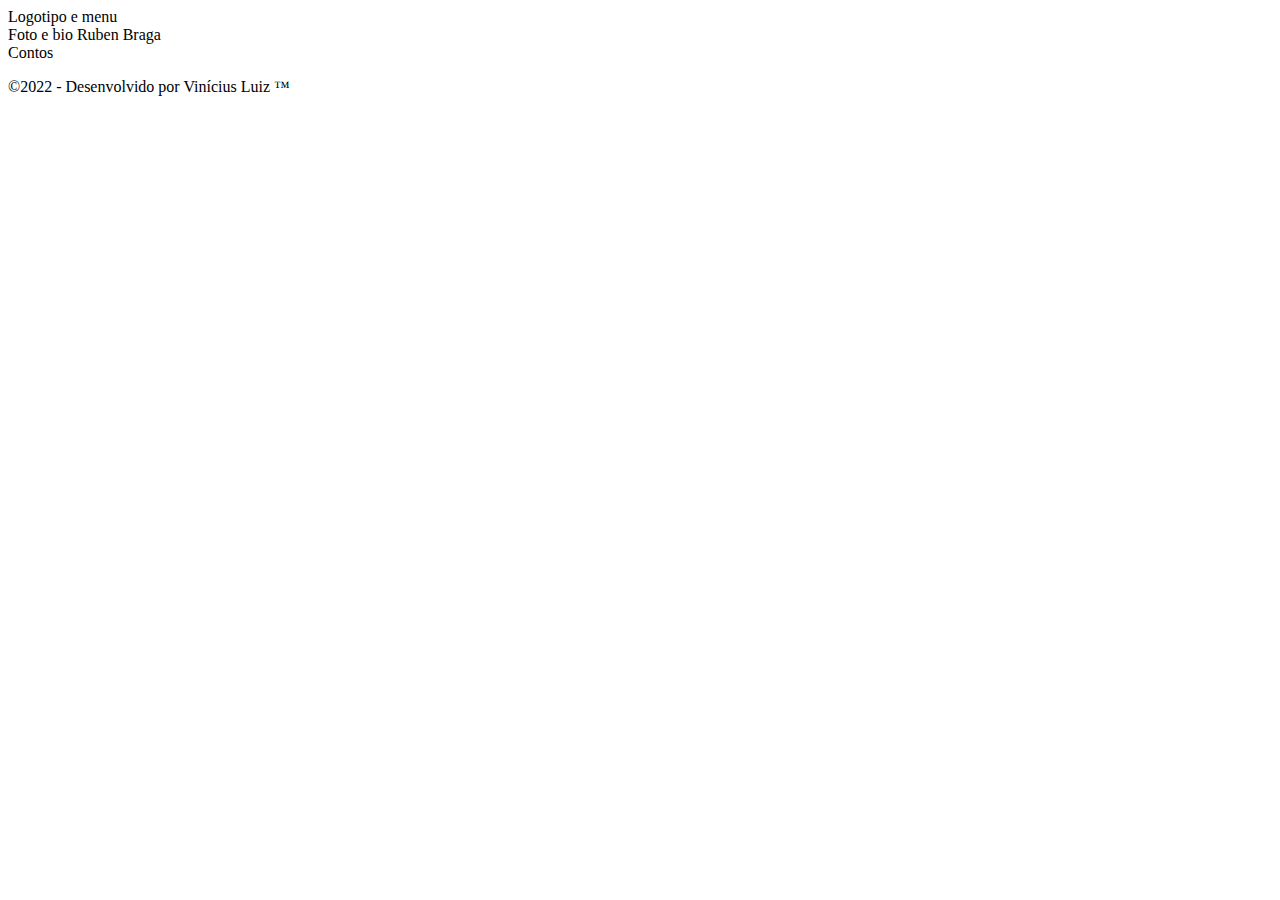
==== index.html @ e681592d "Estrutura básica das páginas" ====
<!DOCTYPE html>
<html lang="pt_BR">
<head>
    <meta charset="UTF-8">
    <meta http-equiv="X-UA-Compatible" content="IE=edge">
    <meta name="viewport" content="width=device-width, initial-scale=1.0">
    <title>Contos Ruben Braga</title>
</head>
<body>

    <header>

        Logotipo e menu

    </header>


        <aside>
            
            Foto e bio Ruben Braga 

        </aside>

            <main>    

                Contos

            </main>

                <footer>

                    <p>&copy;2022 - Desenvolvido por Vinícius Luiz &#8482 </p>

                </footer>

</body>
</html>
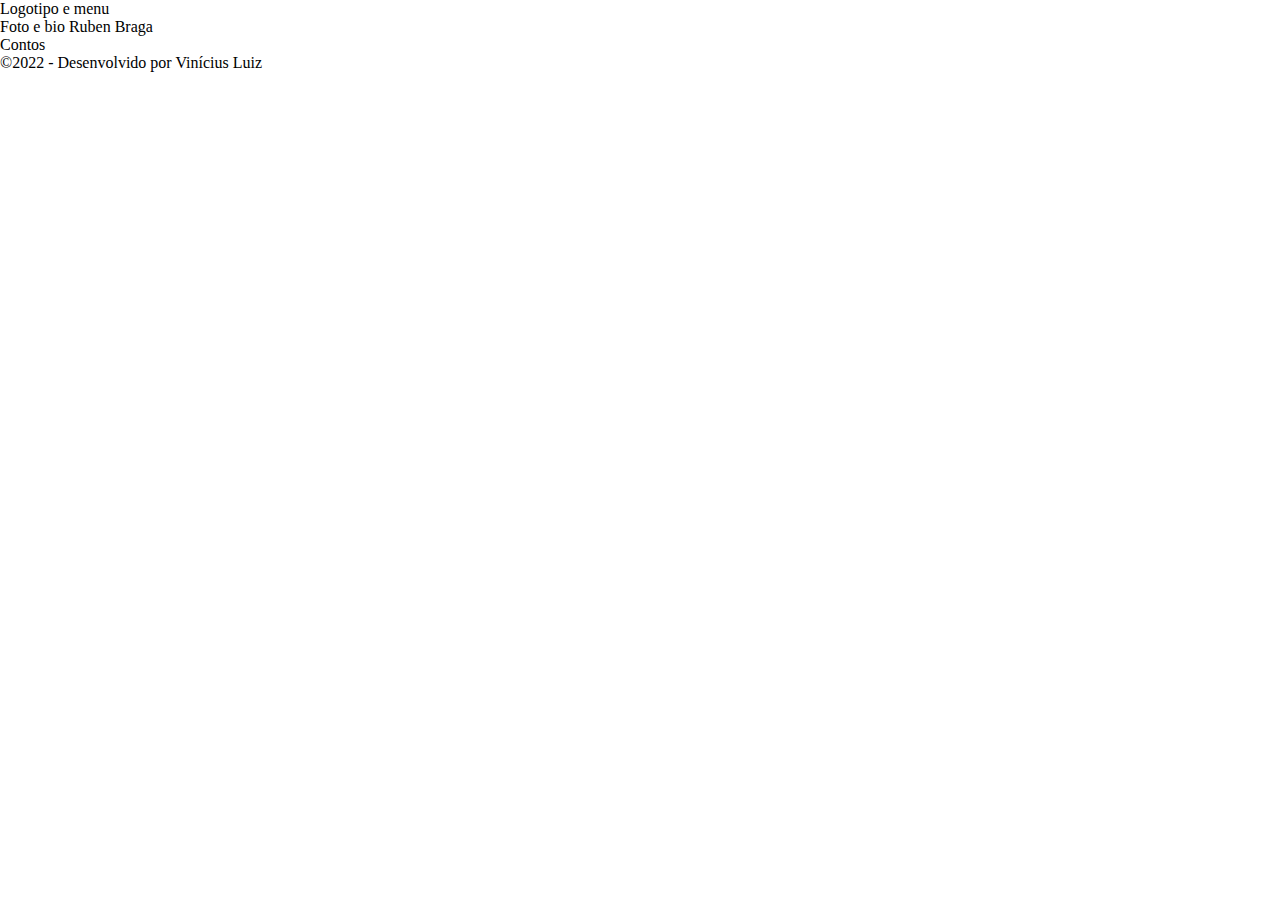
==== commit 280b755b: "reset padroes" ====
--- a/index.html
+++ b/index.html
@@ -4,7 +4,11 @@
     <meta charset="UTF-8">
     <meta http-equiv="X-UA-Compatible" content="IE=edge">
     <meta name="viewport" content="width=device-width, initial-scale=1.0">
-    <title>Contos Ruben Braga</title>
+    <title>Contos Ruben Braga &#8482</title>
+
+    <link rel="stylesheet" href="css/style.css">
+
+
 </head>
 <body>
 
@@ -29,7 +33,7 @@
 
                 <footer>
 
-                    <p>&copy;2022 - Desenvolvido por Vinícius Luiz &#8482 </p>
+                    <p>&copy;2022 - Desenvolvido por Vinícius Luiz </p>
 
                 </footer>
 
--- a/css/style.css
+++ b/css/style.css
@@ -0,0 +1,20 @@
+/* reset padrões */
+html, body, div, span, applet, object, iframe,
+h1, h2, h3, h4, h5, h6, p, blockquote, pre,
+a, abbr, acronym, address, big, cite, code,
+del, dfn, em, img, ins, kbd, q, s, samp,
+small, strike, strong, sub, sup, tt, var,
+b, u, i, center,
+dl, dt, dd, ol, ul, li,
+fieldset, form, label, legend,
+table, caption, tbody, tfoot, thead, tr, th, td,
+article, aside, canvas, details, embed, 
+figure, figcaption, footer, header, hgroup, 
+menu, nav, output, ruby, section, summary,
+time, mark, audio, video {
+	margin: 0;
+	padding: 0;
+	border: 0;
+	font-size: 100%;
+	font: inherit;
+	vertical-align: baseline;}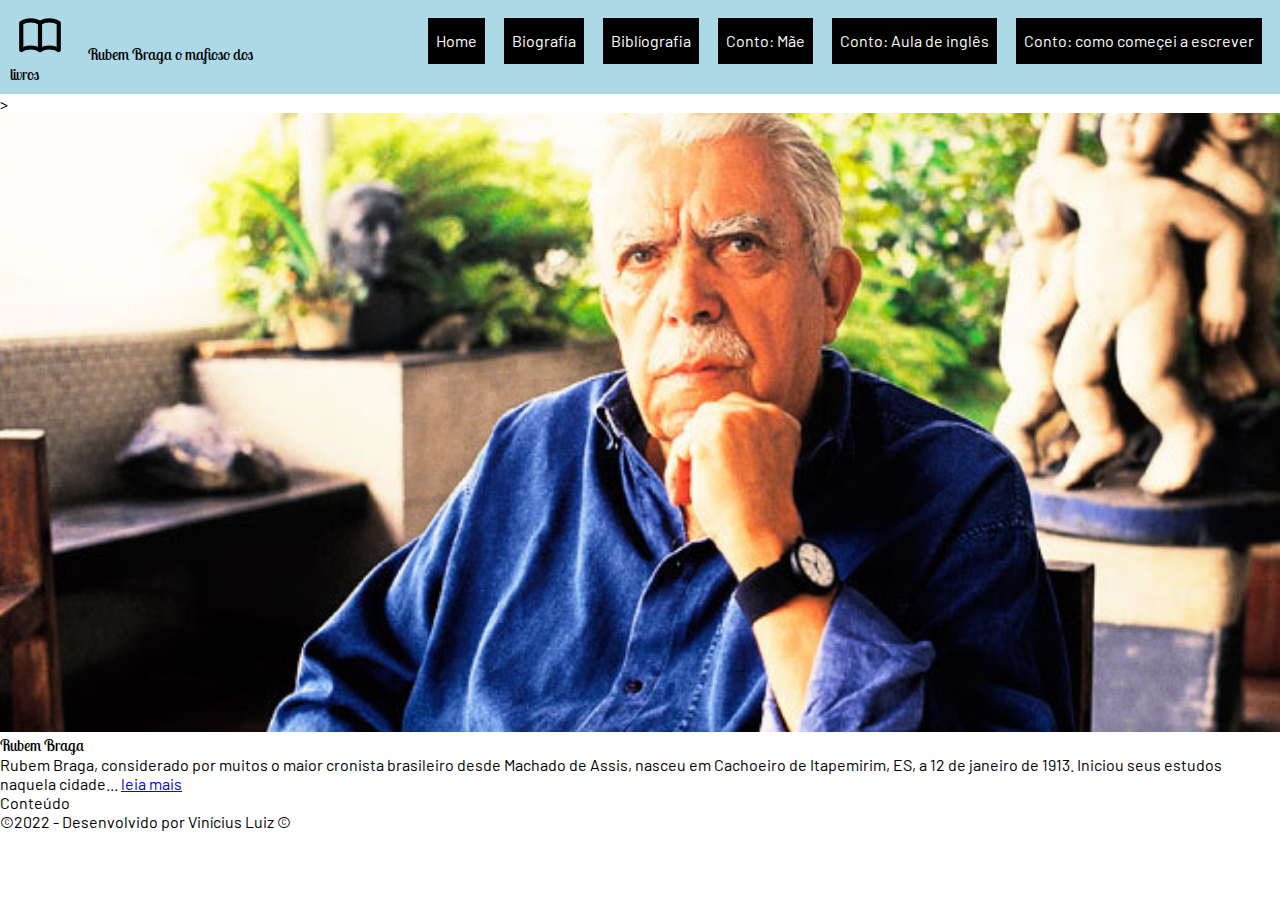
==== commit 3011aaa6: "11:49" ====
--- a/index.html
+++ b/index.html
@@ -1,41 +1,68 @@
 <!DOCTYPE html>
 <html lang="pt_BR">
+
 <head>
     <meta charset="UTF-8">
     <meta http-equiv="X-UA-Compatible" content="IE=edge">
     <meta name="viewport" content="width=device-width, initial-scale=1.0">
-    <title>Contos Ruben Braga &#8482</title>
-
+    <title>Contos Rubem Braga &#8482 </title>
     <link rel="stylesheet" href="css/style.css">
-
+    <link rel="preconnect" href="https://fonts.googleapis.com">
+    <link rel="preconnect" href="https://fonts.gstatic.com" crossorigin>
+    <link href="https://fonts.googleapis.com/css2?family=Barlow:wght@300&family=Lobster+Two:wght@700&display=swap" rel="stylesheet">
 
 </head>
+
 <body>
 
     <header>
+        <!-- CSS -->
+        <h1>
+            <svg xmlns="http://www.w3.org/2000/svg" class="ico-logo" fill="none" viewBox="0 0 24 24" stroke="currentColor" stroke-width="2">
+                <path stroke-linecap="round" stroke-linejoin="round"
+                    d="M12 6.253v13m0-13C10.832 5.477 9.246 5 7.5 5S4.168 5.477 3 6.253v13C4.168 18.477 5.754 18 7.5 18s3.332.477 4.5 1.253m0-13C13.168 5.477 14.754 5 16.5 5c1.747 0 3.332.477 4.5 1.253v13C19.832 18.477 18.247 18 16.5 18c-1.746 0-3.332.477-4.5 1.253" />
+            </svg> Rubem Braga o mafioso dos livros
+        </h1>
+        <nav>
+            <ul>
+                <li><a href="index.html">Home</a></li>
+                <li><a href="biografia.html">Biografia</a></li>
+                <li><a href="bibliografia.html">Biblíografia</a></li>
+                <li><a href="conto-mae.html">Conto: Mãe</a></li>
+                <li><a href="conto-aula-de-ingles.html">Conto: Aula de inglês</a></li>
+                <li><a href="conto-como-comecei-a-escrever.html">Conto: como começei a escrever</a></li>
 
-        Logotipo e menu
+            </ul>
+        </nav>
+
+
+
+
 
     </header>
 
-
+    <main>>
         <aside>
-            
-            Foto e bio Ruben Braga 
+            <figure><img src="imagens/rubem-braga.jpeg" alt="Foto de Rubem Braga"></figure>
+            <h2>Rubem Braga</h2>
+            <p>Rubem Braga, considerado por muitos o maior cronista brasileiro desde Machado de Assis, nasceu em Cachoeiro de Itapemirim, ES, a 12 de janeiro de 1913. Iniciou seus estudos naquela cidade... <a href="biografia.html">leia mais</a>
+            </p>
 
         </aside>
 
-            <main>    
 
-                Contos
 
-            </main>
+        <section class="conteudo">
 
-                <footer>
+            Conteúdo
 
-                    <p>&copy;2022 - Desenvolvido por Vinícius Luiz </p>
+            <section>
+    </main <footer>
 
-                </footer>
+    <p>&copy;2022 - Desenvolvido por Vinícius Luiz &copy </p>
+
+    </footer>
 
 </body>
+
 </html>--- a/css/style.css
+++ b/css/style.css
@@ -1,20 +1,157 @@
 /* reset padrões */
-html, body, div, span, applet, object, iframe,
-h1, h2, h3, h4, h5, h6, p, blockquote, pre,
-a, abbr, acronym, address, big, cite, code,
-del, dfn, em, img, ins, kbd, q, s, samp,
-small, strike, strong, sub, sup, tt, var,
-b, u, i, center,
-dl, dt, dd, ol, ul, li,
-fieldset, form, label, legend,
-table, caption, tbody, tfoot, thead, tr, th, td,
-article, aside, canvas, details, embed, 
-figure, figcaption, footer, header, hgroup, 
-menu, nav, output, ruby, section, summary,
-time, mark, audio, video {
-	margin: 0;
-	padding: 0;
-	border: 0;
-	font-size: 100%;
-	font: inherit;
-	vertical-align: baseline;}+
+html,
+body,
+div,
+span,
+applet,
+object,
+iframe,
+h1,
+h2,
+h3,
+h4,
+h5,
+h6,
+p,
+blockquote,
+pre,
+a,
+abbr,
+acronym,
+address,
+big,
+cite,
+code,
+del,
+dfn,
+em,
+img,
+ins,
+kbd,
+q,
+s,
+samp,
+small,
+strike,
+strong,
+sub,
+sup,
+tt,
+var,
+b,
+u,
+i,
+center,
+dl,
+dt,
+dd,
+ol,
+ul,
+li,
+fieldset,
+form,
+label,
+legend,
+table,
+caption,
+tbody,
+tfoot,
+thead,
+tr,
+th,
+td,
+article,
+aside,
+canvas,
+details,
+embed,
+figure,
+figcaption,
+footer,
+header,
+hgroup,
+menu,
+nav,
+output,
+ruby,
+section,
+summary,
+time,
+mark,
+audio,
+video {
+    margin: 0;
+    padding: 0;
+    border: 0;
+    font-size: 100%;
+    font: inherit;
+    vertical-align: baseline;
+}
+
+
+/* Ordem tags */
+
+body {
+    font-family: 'Barlow', sans-serif;
+}
+
+h1,
+h2,
+h3,
+h4,
+h5,
+h6 {
+    font-family: 'Lobster Two', cursive;
+}
+
+img {
+    width: 100%;
+}
+
+header {
+    display: flex;
+    background-color: lightblue;
+    padding: 10px;
+}
+
+header h1 {
+    width: 20%;
+}
+
+header nav {
+    width: 80%;
+}
+
+nav ul {
+    padding: 0;
+    list-style-type: none;
+    text-align: right;
+}
+
+nav ul li,
+nav ul li a {
+    display: inline-block;
+    width: fit-content;
+    height: 30px;
+    margin-bottom: 4px;
+    padding: 8px;
+}
+
+nav ul li a {
+    text-decoration: none;
+    background-color: #000;
+    color: #fff;
+    /* text-indent: 40px; */
+    line-height: 30px;
+}
+
+nav ul li a:hover {
+    background-color: rgb(255, 255, 255);
+    color: rgb(0, 0, 0);
+}
+
+.ico-logo {
+    width: 50px;
+    margin: 0 20px 0 5px;
+}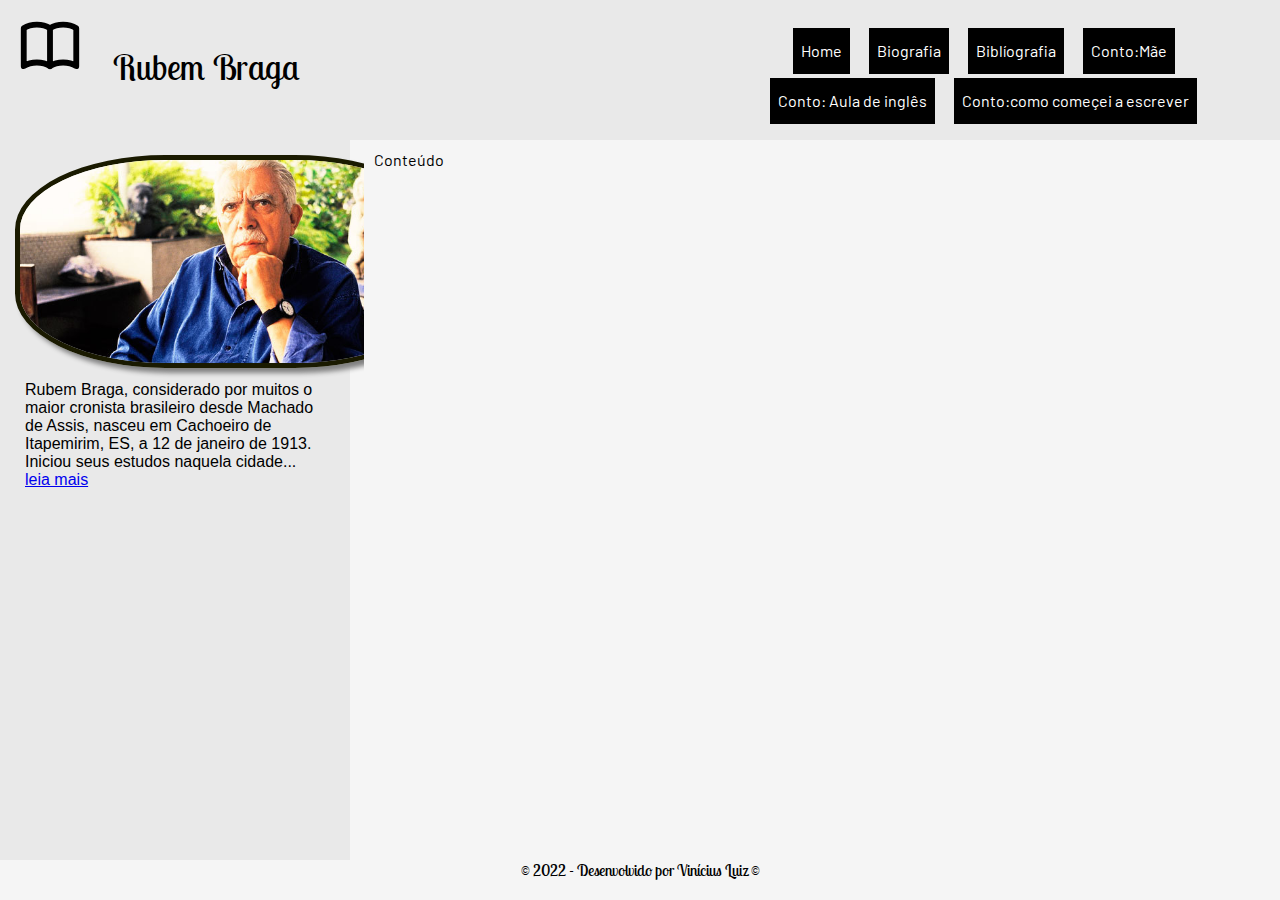
==== commit 8efd3044: "release-1.2" ====
--- a/index.html
+++ b/index.html
@@ -9,7 +9,11 @@
     <link rel="stylesheet" href="css/style.css">
     <link rel="preconnect" href="https://fonts.googleapis.com">
     <link rel="preconnect" href="https://fonts.gstatic.com" crossorigin>
-    <link href="https://fonts.googleapis.com/css2?family=Barlow:wght@300&family=Lobster+Two:wght@700&display=swap" rel="stylesheet">
+    <link href="https://fonts.googleapis.com/css2?family=Barlow:wght@300&family=Lobster+Two:wght@700&display=swap"
+        rel="stylesheet">
+        <link rel="preconnect" href="https://fonts.googleapis.com">
+        <link rel="preconnect" href="https://fonts.gstatic.com" crossorigin>
+        <link href="https://fonts.googleapis.com/css2?family=Vollkorn&display=swap" rel="stylesheet">    
 
 </head>
 
@@ -18,19 +22,20 @@
     <header>
         <!-- CSS -->
         <h1>
-            <svg xmlns="http://www.w3.org/2000/svg" class="ico-logo" fill="none" viewBox="0 0 24 24" stroke="currentColor" stroke-width="2">
+            <svg xmlns="http://www.w3.org/2000/svg" class="ico-logo" fill="none" viewBox="0 0 24 24"
+                stroke="currentColor" stroke-width="2">
                 <path stroke-linecap="round" stroke-linejoin="round"
                     d="M12 6.253v13m0-13C10.832 5.477 9.246 5 7.5 5S4.168 5.477 3 6.253v13C4.168 18.477 5.754 18 7.5 18s3.332.477 4.5 1.253m0-13C13.168 5.477 14.754 5 16.5 5c1.747 0 3.332.477 4.5 1.253v13C19.832 18.477 18.247 18 16.5 18c-1.746 0-3.332.477-4.5 1.253" />
-            </svg> Rubem Braga o mafioso dos livros
+            </svg> Rubem Braga 
         </h1>
         <nav>
             <ul>
                 <li><a href="index.html">Home</a></li>
                 <li><a href="biografia.html">Biografia</a></li>
                 <li><a href="bibliografia.html">Biblíografia</a></li>
-                <li><a href="conto-mae.html">Conto: Mãe</a></li>
+                <li><a href="conto-mae.html">Conto:Mãe</a></li>
                 <li><a href="conto-aula-de-ingles.html">Conto: Aula de inglês</a></li>
-                <li><a href="conto-como-comecei-a-escrever.html">Conto: como começei a escrever</a></li>
+                <li><a href="conto-como-comecei-a-escrever.html">Conto:como começei a escrever</a></li>
 
             </ul>
         </nav>
@@ -38,14 +43,14 @@
 
 
 
-
     </header>
 
-    <main>>
+    <main>
         <aside>
-            <figure><img src="imagens/rubem-braga.jpeg" alt="Foto de Rubem Braga"></figure>
-            <h2>Rubem Braga</h2>
-            <p>Rubem Braga, considerado por muitos o maior cronista brasileiro desde Machado de Assis, nasceu em Cachoeiro de Itapemirim, ES, a 12 de janeiro de 1913. Iniciou seus estudos naquela cidade... <a href="biografia.html">leia mais</a>
+            <figure><img class="avatar" src="imagens/rubem-braga.jpeg" alt="Foto de Rubem Braga"></figure>
+            <p>Rubem Braga, considerado por muitos o maior cronista brasileiro desde Machado de Assis, nasceu em
+                Cachoeiro de Itapemirim, ES, a 12 de janeiro de 1913. Iniciou seus estudos naquela cidade... <a
+                    href="biografia.html">leia mais</a>
             </p>
 
         </aside>
@@ -58,11 +63,11 @@
 
             <section>
     </main <footer>
-
-    <p>&copy;2022 - Desenvolvido por Vinícius Luiz &copy </p>
-
+    <h2>&copy; 2022 - Desenvolvido por Vinícius Luiz &copy </h2>
     </footer>
 
+
 </body>
+<script src="js/code.js"></script>
 
 </html>--- a/css/style.css
+++ b/css/style.css
@@ -94,6 +94,7 @@
 
 body {
     font-family: 'Barlow', sans-serif;
+    background-color: whitesmoke;
 }
 
 h1,
@@ -109,24 +110,30 @@
     width: 100%;
 }
 
+h2{
+    text-align: center;
+}
+
 header {
     display: flex;
-    background-color: lightblue;
+    background-color: rgb(233, 233, 233);
     padding: 10px;
 }
 
 header h1 {
-    width: 20%;
+    width:60%;
+    font-size: 35px;
 }
 
 header nav {
-    width: 80%;
+    width: 50%;
+
 }
 
 nav ul {
     padding: 0;
     list-style-type: none;
-    text-align: right;
+    text-align: center;
 }
 
 nav ul li,
@@ -150,8 +157,84 @@
     background-color: rgb(255, 255, 255);
     color: rgb(0, 0, 0);
 }
+main{
+    display:flex;
+    /* vh corresponde a % da tela do dispositivo, 90vh = 90% da altura 
+    da tela */
+    min-height: 80vh;
+    justify-content: space-between;
+    width: 100%;
+    margin: 0 auto;
+    margin: top 20px;
+}
+main aside p{
+    font-family: 'Segoe UI', Tahoma, Geneva, Verdana, sans-serif;
+
+}
+main aside h2{
+    font-size: 15px;
+    font-family: 'Segoe UI', Tahoma, Geneva, Verdana, sans-serif;
+} 
+main section p{
+    font-family: 'Vollkorn', serif;
+    font-size: 20px;
+}
+main section ul li{
+    font-family: 'Vollkorn', serif;
+    font-size: 20px;
+}
+main section h2{
+    font-size: 50px;
+}
+main section h3{
+    text-align: left;
+    font-size: 40px;
+}
+main section li{
+    list-style:decimal;
+}
+aside{
+    width: 25%;
+    padding: 15px;
+    background-color: rgb(233, 233, 233);
+    
+}
+
+footer h2{
+    text-align: left;
+    color: rgb(0, 0, 0);
+} 
+p{  
+    margin: 10px;
+}
+ul{
+    margin: 10px;
+}
+
+.conteudo{
+    width:70%;
+    padding: 10px;
+    background-color:whitesmoke ;
+}
 
 .ico-logo {
-    width: 50px;
+    width: 70px;
     margin: 0 20px 0 5px;
+}
+
+.content-container {
+    background-color: whitesmoke;
+    width: 70%;
+    margin-top: 700px;
+    margin-left: 15%;
+    padding: 20px;
+    border: 10px;
+}
+
+.avatar {
+    width: 420px;
+    border: rgb(26, 26, 0) 5px solid;
+    border-radius: 35%;
+    box-shadow: gray 5px 5px 5px;
+
 }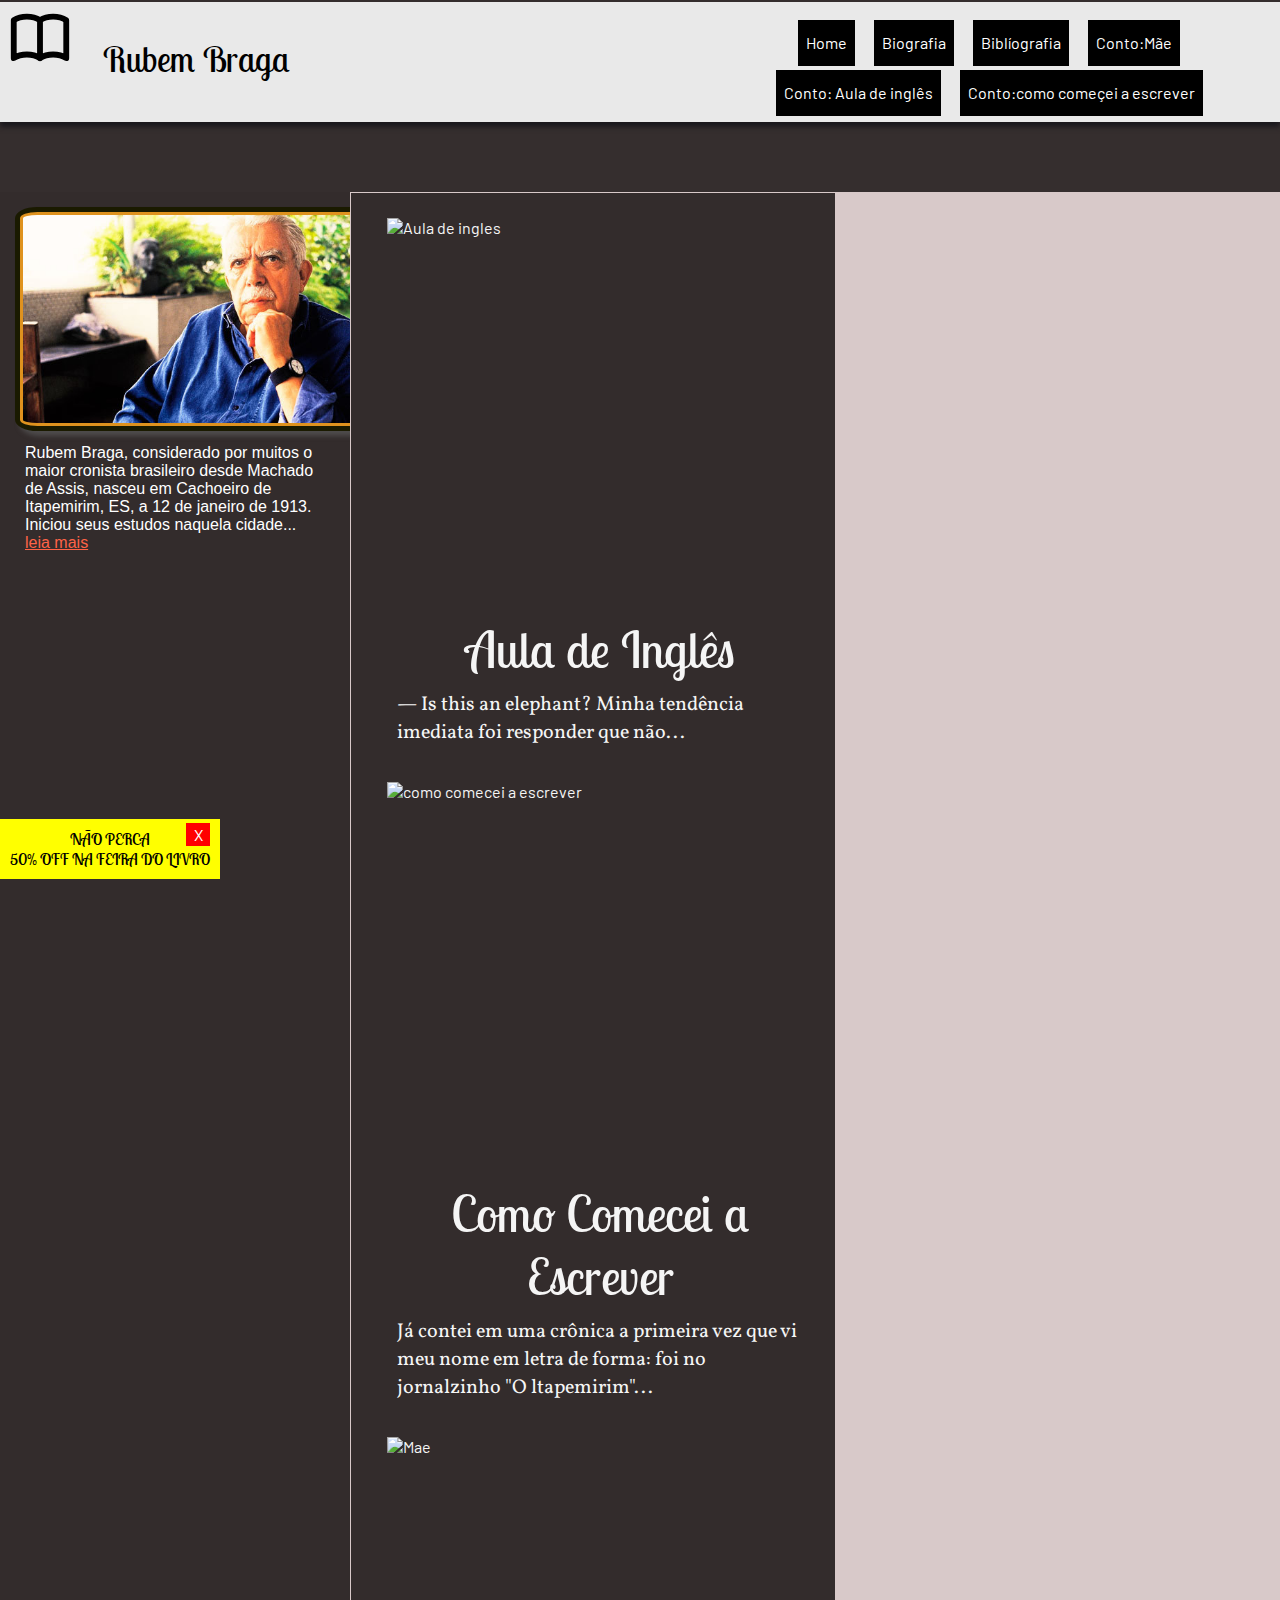
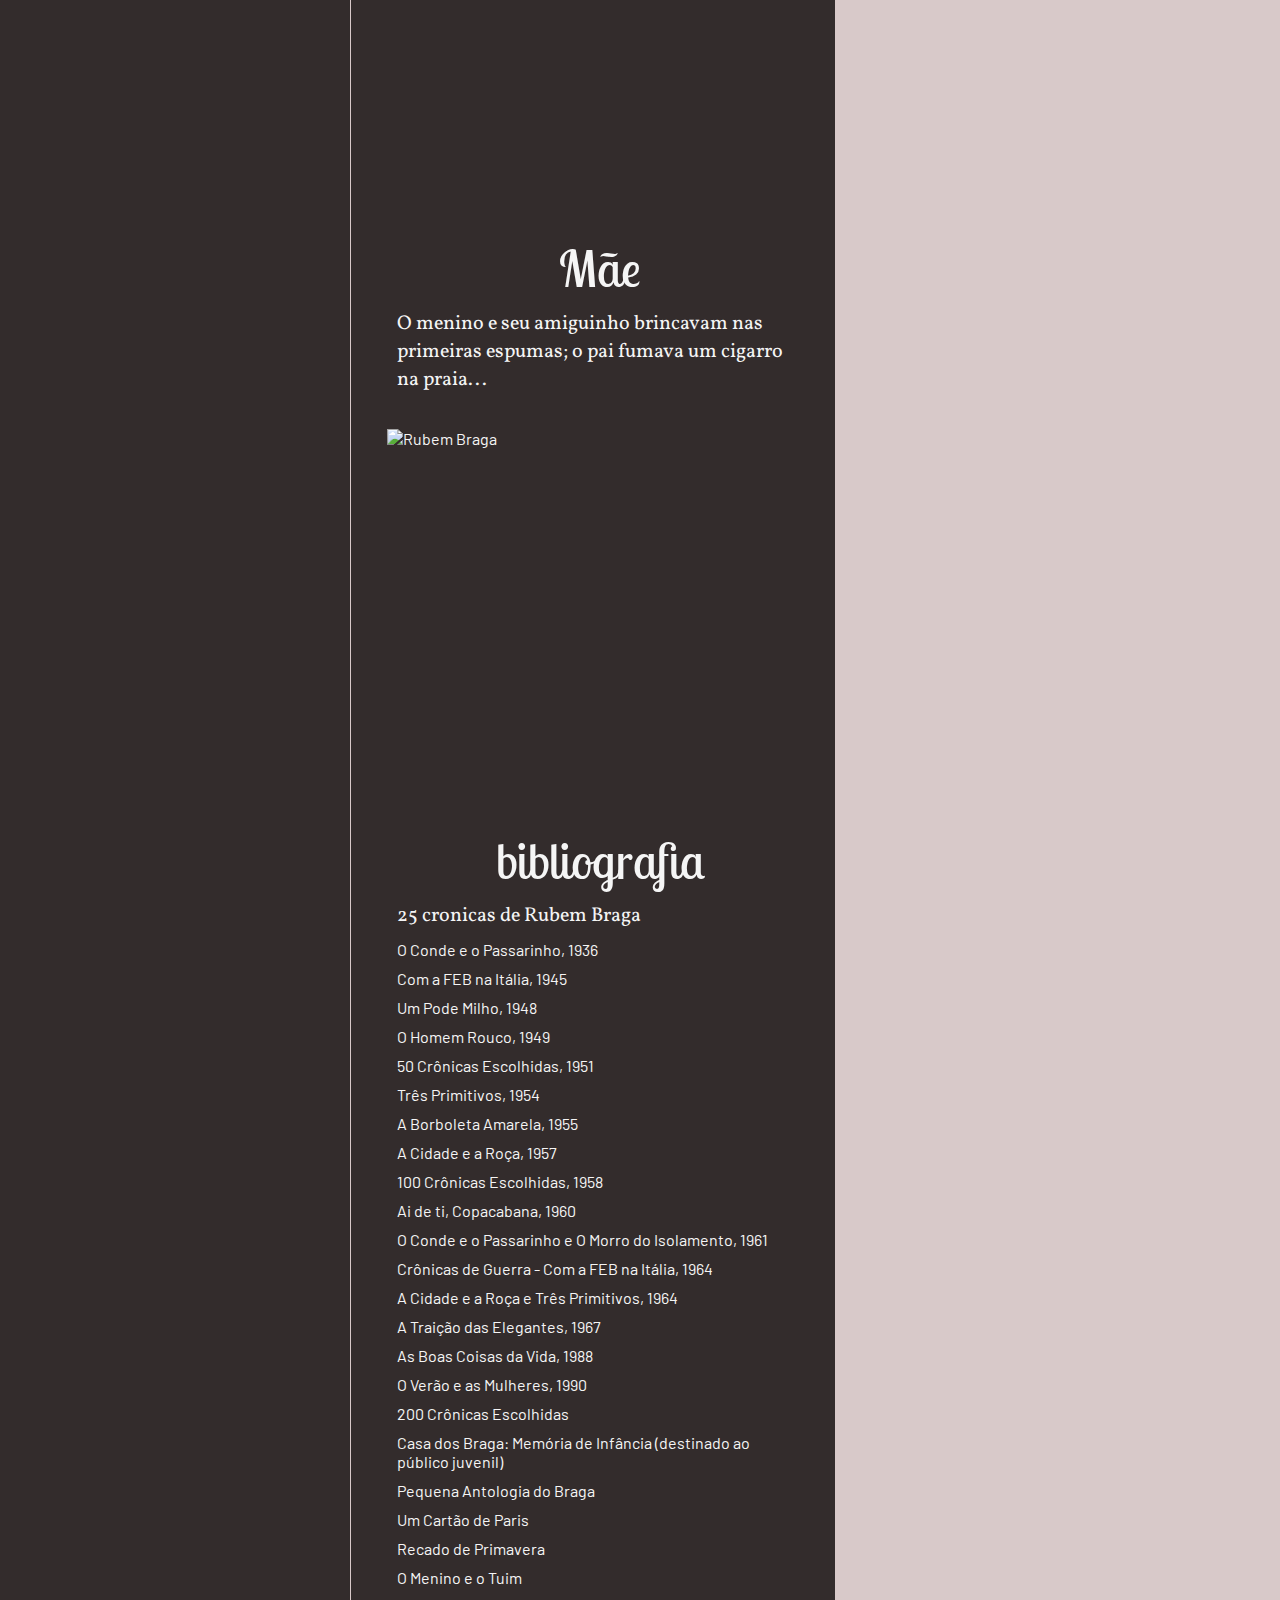
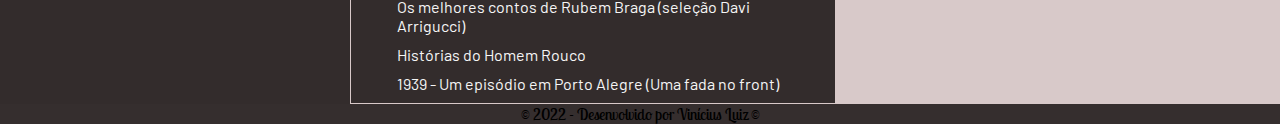
==== commit f0c5f0c6: "release-2.1" ====
--- a/index.html
+++ b/index.html
@@ -6,14 +6,14 @@
     <meta http-equiv="X-UA-Compatible" content="IE=edge">
     <meta name="viewport" content="width=device-width, initial-scale=1.0">
     <title>Contos Rubem Braga &#8482 </title>
-    <link rel="stylesheet" href="css/style.css">
     <link rel="preconnect" href="https://fonts.googleapis.com">
     <link rel="preconnect" href="https://fonts.gstatic.com" crossorigin>
     <link href="https://fonts.googleapis.com/css2?family=Barlow:wght@300&family=Lobster+Two:wght@700&display=swap"
         rel="stylesheet">
-        <link rel="preconnect" href="https://fonts.googleapis.com">
-        <link rel="preconnect" href="https://fonts.gstatic.com" crossorigin>
-        <link href="https://fonts.googleapis.com/css2?family=Vollkorn&display=swap" rel="stylesheet">    
+    <link rel="preconnect" href="https://fonts.googleapis.com">
+    <link rel="preconnect" href="https://fonts.gstatic.com" crossorigin>
+    <link href="https://fonts.googleapis.com/css2?family=Vollkorn&display=swap" rel="stylesheet">
+    <link rel="stylesheet" href="css/style.css">
 
 </head>
 
@@ -26,7 +26,8 @@
                 stroke="currentColor" stroke-width="2">
                 <path stroke-linecap="round" stroke-linejoin="round"
                     d="M12 6.253v13m0-13C10.832 5.477 9.246 5 7.5 5S4.168 5.477 3 6.253v13C4.168 18.477 5.754 18 7.5 18s3.332.477 4.5 1.253m0-13C13.168 5.477 14.754 5 16.5 5c1.747 0 3.332.477 4.5 1.253v13C19.832 18.477 18.247 18 16.5 18c-1.746 0-3.332.477-4.5 1.253" />
-            </svg> Rubem Braga 
+            </svg>
+            <div id="header-rubem"> Rubem Braga</div>
         </h1>
         <nav>
             <ul>
@@ -39,15 +40,43 @@
 
             </ul>
         </nav>
+        
+        <nav class="menu-phone">
+            <div class="fechar">X</div>
+            <ul>
+                <li><a href="index.html">Home</a></li>
+                <li><a href="biografia.html">Biografia</a></li>
+                <li><a href="bibliografia.html">Biblíografia</a></li>
+                <li><a href="conto-mae.html">Conto:Mãe</a></li>
+                <li><a href="conto-aula-de-ingles.html">Conto: Aula de inglês</a></li>  
+                <li><a href="conto-como-comecei-a-escrever.html">Conto:como começei a escrever</a></li>
 
+            </ul>
+        </nav>
 
+<svg xmlns="http://www.w3.org/2000/svg" fill="none" viewBox="0 0 24 24" stroke-width="1.5" stroke="currentColor" class="menu-hamburguer">
+    
+    <path stroke-linecap="round" stroke-linejoin="round" d="M3.75 6.75h16.5M3.75 12h16.5m-16.5 5.25h16.5" />
+</svg>
+</header>   
+    
 
-
-    </header>
+ 
+ 
+    <div class="modal">
+        <div class="fechar">X</div>
+        <h2>NÃO PERCA</h2>
+        <h4>50% OFF NA FEIRA DO LIVRO</h4>
+    </div>
+    
 
     <main>
+
+        
+
         <aside>
             <figure><img class="avatar" src="imagens/rubem-braga.jpeg" alt="Foto de Rubem Braga"></figure>
+
             <p>Rubem Braga, considerado por muitos o maior cronista brasileiro desde Machado de Assis, nasceu em
                 Cachoeiro de Itapemirim, ES, a 12 de janeiro de 1913. Iniciou seus estudos naquela cidade... <a
                     href="biografia.html">leia mais</a>
@@ -57,9 +86,82 @@
 
 
 
-        <section class="conteudo">
+        <section class="conteudo-home">
+            <div class="box">
+                <figure><img src="imagens/Aula-de-ingles.jpg" alt="Aula de ingles"></figure>
+                <h2>Aula de Inglês</h2>
+                <p>— Is this an elephant?
 
-            Conteúdo
+                    Minha tendência imediata foi responder que não...</p>
+            </div>
+            <div class="box">
+                <figure><img id="como-comecei" src="imagens/como-comecei-a-escrever.jpg" alt="como comecei a escrever">
+                </figure>
+                <h2>Como Comecei a Escrever</h2>
+                <p>Já contei em uma crônica a primeira vez que vi meu nome em letra de forma: foi no jornalzinho "O
+                    ltapemirim"...</p>
+            </div>
+            <div class="box">
+                <figure><img id="img-mae" src="imagens/mae.jpg" alt="Mae"></figure>
+                <h2>Mãe</h2>
+                <p>O menino e seu amiguinho brincavam nas primeiras espumas; o pai fumava um cigarro na praia...</p>
+            </div>
+            <div class="box">
+                <figure><img src="imagens/rubem-braga.jpg" alt="Rubem Braga"></figure>
+                <h2>bibliografia</h2>
+                <p>25 cronicas de Rubem Braga</p>
+                <ul>O Conde e o Passarinho, 1936</ul>
+                <ul>Com a FEB na Itália, 1945</ul>
+                <ul>Um Pode Milho, 1948</ul>
+                <ul>O Homem Rouco, 1949</ul>
+                <ul>50 Crônicas Escolhidas, 1951</ul>
+                <ul>Três Primitivos, 1954</ul>
+                <ul>A Borboleta Amarela, 1955</ul>
+                <ul>A Cidade e a Roça, 1957</ul>
+                <ul>100 Crônicas Escolhidas, 1958</ul>
+                <ul>Ai de ti, Copacabana, 1960</ul>
+                <ul>O Conde e o Passarinho e O Morro do Isolamento, 1961</ul>
+                <ul>Crônicas de Guerra - Com a FEB na Itália, 1964</ul>
+                <ul>A Cidade e a Roça e Três Primitivos, 1964</ul>
+                <ul>A Traição das Elegantes, 1967</ul>
+                <ul>As Boas Coisas da Vida, 1988</ul>
+                <ul>O Verão e as Mulheres, 1990</ul>
+                <ul>200 Crônicas Escolhidas</ul>
+                <ul>Casa dos Braga: Memória de Infância (destinado ao público juvenil)</ul>
+                <ul>Pequena Antologia do Braga</ul>
+                <ul>Um Cartão de Paris</ul>
+                <ul>Recado de Primavera</ul>
+                <ul>O Menino e o Tuim</ul>
+                <ul>Os melhores contos de Rubem Braga (seleção Davi Arrigucci)</ul>
+                <ul>Histórias do Homem Rouco</ul>
+                <ul>1939 - Um episódio em Porto Alegre (Uma fada no front)</ul>
+                
+                
+                
+                
+                
+               
+                
+                
+                
+               
+                
+                
+                
+               
+                
+                
+                
+                
+                
+                
+                
+                
+                
+               
+                
+            </div>
+
 
             <section>
     </main <footer>
--- a/css/style.css
+++ b/css/style.css
@@ -94,7 +94,14 @@
 
 body {
     font-family: 'Barlow', sans-serif;
-    background-color: whitesmoke;
+    background-color: rgb(53, 46, 46);
+    margin-top: 2px;
+    background-image:url('../imagens/mancha.png');
+    background-size:50%;
+    background-repeat: no-repeat ;
+    background-position: 100% 200px;
+    background-position:fixed;
+    
 }
 
 h1,
@@ -115,9 +122,15 @@
 }
 
 header {
+
+    width: 100%;
     display: flex;
+    justify-content: space-between;
+    padding: 0 0 px 0;
+    box-shadow: rgb(26, 24, 29) 0 5px 5px;
     background-color: rgb(233, 233, 233);
-    padding: 10px;
+    
+    
 }
 
 header h1 {
@@ -167,6 +180,14 @@
     margin: 0 auto;
     margin: top 20px;
 }
+
+main aside {
+    margin-top: 10px;
+
+
+}
+
+
 main aside p{
     font-family: 'Segoe UI', Tahoma, Geneva, Verdana, sans-serif;
 
@@ -175,6 +196,12 @@
     font-size: 15px;
     font-family: 'Segoe UI', Tahoma, Geneva, Verdana, sans-serif;
 } 
+
+main section {
+    margin-top: 10px;
+    background-color: black;
+
+}
 main section p{
     font-family: 'Vollkorn', serif;
     font-size: 20px;
@@ -182,6 +209,7 @@
 main section ul li{
     font-family: 'Vollkorn', serif;
     font-size: 20px;
+    list-style: none;
 }
 main section h2{
     font-size: 50px;
@@ -190,32 +218,69 @@
     text-align: left;
     font-size: 40px;
 }
+main section h4 {
+    font-size: 70px;
+    font-family: 'Lobster Two', cursive;
+}
+
+
 main section li{
     list-style:decimal;
 }
 aside{
     width: 25%;
     padding: 15px;
-    background-color: rgb(233, 233, 233);
-    
-}
-
-footer h2{
-    text-align: left;
-    color: rgb(0, 0, 0);
-} 
+    background-color: rgb(51, 44, 44);
+    color: white; 
+}
+
+
 p{  
     margin: 10px;
 }
 ul{
-    margin: 10px;
-}
-
-.conteudo{
-    width:70%;
+    margin: 10px;}
+a{
+    color: tomato;
+}
+
+a:hover {
+    color: white;
+    background-color: rgb(98, 0, 255);
+    text-decoration: nome;}
+
+
+.conteudo, .conteudo-home{
+    width:85%;
+    padding: 1px;
+    background-color:rgb(216, 201, 201) ;  
+}
+.conteudo-home{
+    display: flex;
+    flex-wrap: wrap;
+    justify-content: space-between;
+}
+
+/* .conteudo-home{
+    display: flex;
+    flex-wrap: wrap;
+    justify-content: space-between;
+}
+.conteudo, .conteudo-home{ 
+    width:90%;
     padding: 10px;
     background-color:whitesmoke ;
-}
+} */
+.box{
+    width: 46%;
+    padding-left: 36px;
+    padding-right: 21px;
+    padding-top: 25px;
+    color: whitesmoke;
+    background-color: rgb(51, 44, 44);
+         
+ }
+
 
 .ico-logo {
     width: 70px;
@@ -232,9 +297,101 @@
 }
 
 .avatar {
-    width: 420px;
+    padding: 3px;
+    width: 430px;
     border: rgb(26, 26, 0) 5px solid;
-    border-radius: 35%;
-    box-shadow: gray 5px 5px 5px;
-
-}+    border-radius: 5%;
+    box-shadow: rgb(78, 76, 76) 5px 5px 5px;
+    background-color: rgb(223, 146, 30);
+}
+
+
+.box figure{
+    height: 400px;
+    overflow:hidden;
+    /* overflow vai esconder o conteúdo que saiu da caixa */
+    border:red 1px;
+}
+
+.modal{
+    position: sticky;
+    top: 91%;
+    right: 10px;
+    width: 200px;
+    padding: 10px;
+    background-color: yellow;
+    border: #f90;
+}
+
+.modal .fechar{
+    position:absolute;
+    right: 10px;
+    top: 4px;
+
+    width: 20px;
+    padding: 2px;
+    background-color: red;
+    color:#FFF;
+    text-align: center;
+}
+
+#img-mae{
+    margin-top: -350px;
+}
+
+#header-rubem{
+    margin-left: 103px;
+    margin-top: -44px;
+    margin-right:-30px;
+    bottom: 50px;
+}
+/* Nos desktop o menu hamburguer é oculto */
+.menu-hamburguer{
+    display: none;
+}
+.menu-phone{
+    display: none;
+}
+    
+
+/* layout para tablets e celulares */
+@media only screen and (max-width: 992px){
+    main{
+        width: 111%;
+        flex-direction: column-reverse;
+        justify-content: left;
+    }
+    aside, .conteudo-home, .conteudo{
+        width:90%;
+    }
+        nav{
+            display: none;
+    }
+    
+    .menu-hamburguer{
+        width:50px;
+        cursor:pointer;
+        display: block;
+    }
+    .menu-phone{
+		display: block;
+		position: fixed;
+		left: 0;
+		top: 0;
+		width: 50%;
+		padding: 10px;
+		background-color: #fff;
+	}
+	.menu-phone ul{
+		padding: 0;
+		list-style: none;
+	}
+	.menu-phone ul li, .menu-phone ul li a{
+		display: block;
+		width: 100%;
+		margin: 0;
+		padding: 0;
+		text-align: left;
+		margin-bottom: 2px;
+		text-indent: 10px;
+	}
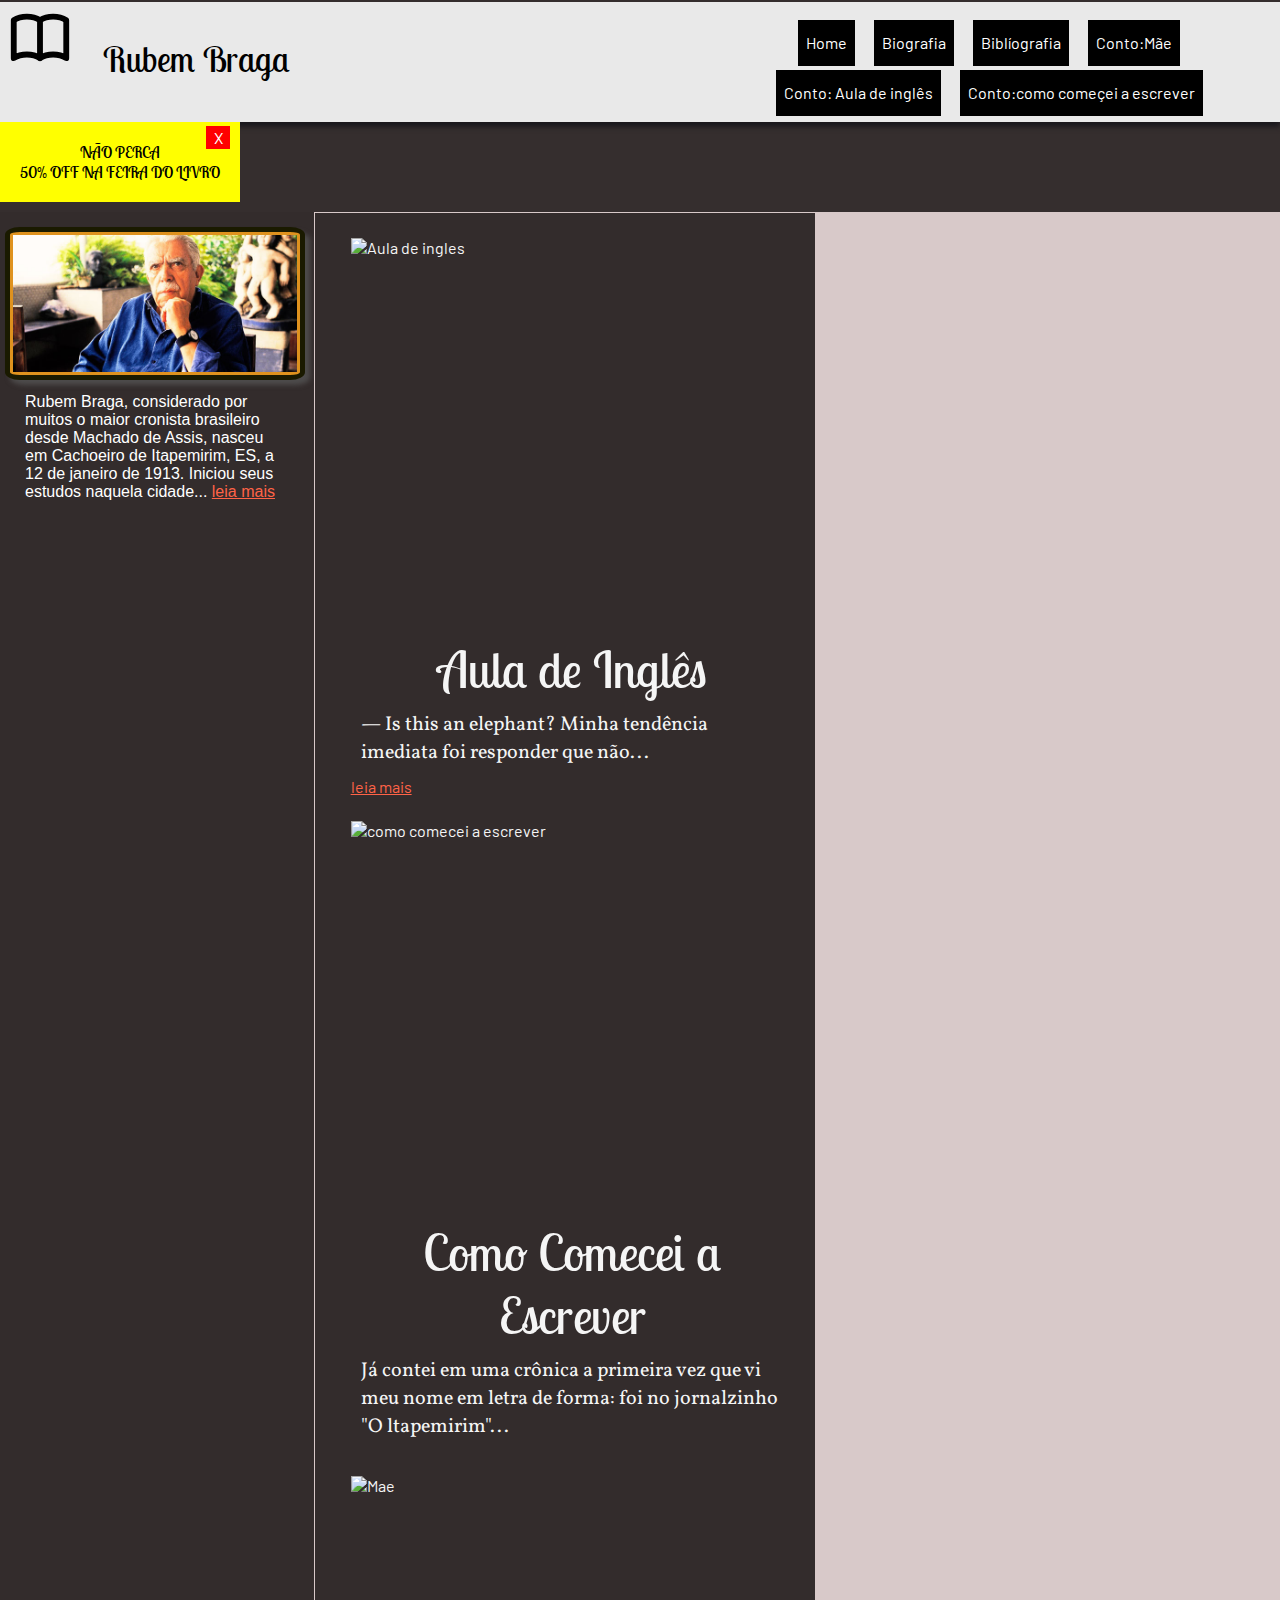
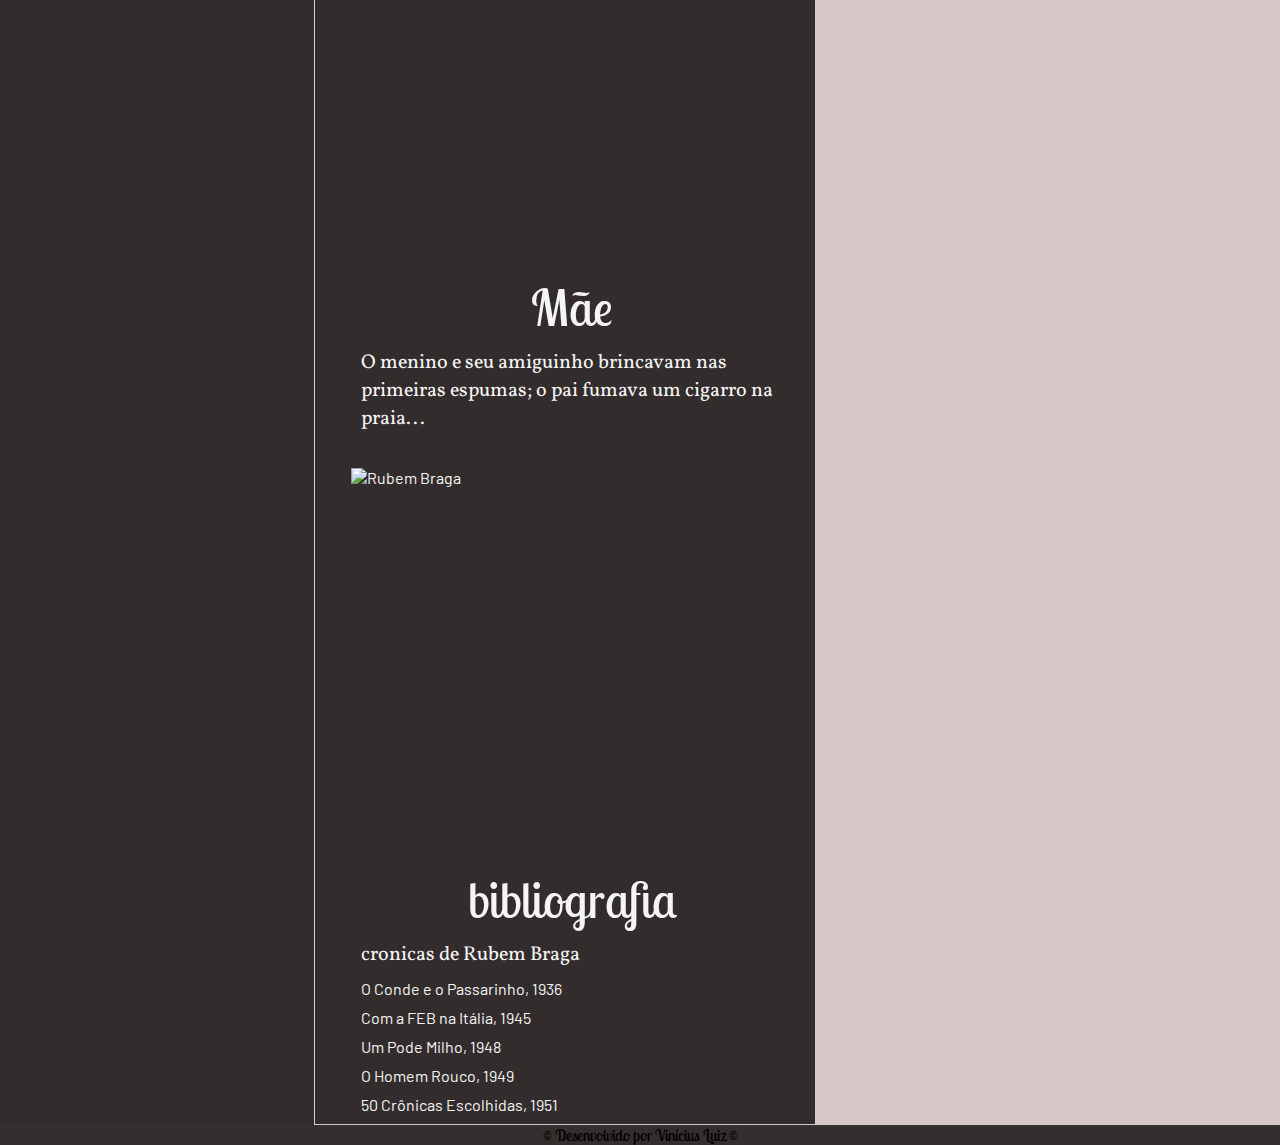
==== commit 2f042615: "release-final" ====
--- a/index.html
+++ b/index.html
@@ -18,6 +18,7 @@
 </head>
 
 <body>
+
 
     <header>
         <!-- CSS -->
@@ -40,39 +41,39 @@
 
             </ul>
         </nav>
-        
-        <nav class="menu-phone">
-            <div class="fechar">X</div>
+
+        <nav id="navPhone" class="menu-phone">
+            <div id="btFecharMenu" class="fechar">X</div>
             <ul>
                 <li><a href="index.html">Home</a></li>
                 <li><a href="biografia.html">Biografia</a></li>
                 <li><a href="bibliografia.html">Biblíografia</a></li>
                 <li><a href="conto-mae.html">Conto:Mãe</a></li>
-                <li><a href="conto-aula-de-ingles.html">Conto: Aula de inglês</a></li>  
+                <li><a href="conto-aula-de-ingles.html">Conto: Aula de inglês</a></li>
                 <li><a href="conto-como-comecei-a-escrever.html">Conto:como começei a escrever</a></li>
 
             </ul>
         </nav>
 
-<svg xmlns="http://www.w3.org/2000/svg" fill="none" viewBox="0 0 24 24" stroke-width="1.5" stroke="currentColor" class="menu-hamburguer">
-    
-    <path stroke-linecap="round" stroke-linejoin="round" d="M3.75 6.75h16.5M3.75 12h16.5m-16.5 5.25h16.5" />
-</svg>
-</header>   
+        <svg id="btHamburguer" xmlns="http://www.w3.org/2000/svg" fill="none" viewBox="0 0 24 24" stroke-width="1.5"
+            stroke="currentColor" class="menu-hamburguer">
+            <path stroke-linecap="round" stroke-linejoin="round" d="M3.75 6.75h16.5M3.75 12h16.5m-16.5 5.25h16.5" />
+        </svg>
     
 
- 
- 
-    <div class="modal">
-        <div class="fechar">X</div>
+    </header>
+
+    <div id="divModal" class="modal">
+        <div id="btFechar" class="fechar">X</div>
         <h2>NÃO PERCA</h2>
         <h4>50% OFF NA FEIRA DO LIVRO</h4>
     </div>
-    
+
+
 
     <main>
 
-        
+
 
         <aside>
             <figure><img class="avatar" src="imagens/rubem-braga.jpeg" alt="Foto de Rubem Braga"></figure>
@@ -92,7 +93,7 @@
                 <h2>Aula de Inglês</h2>
                 <p>— Is this an elephant?
 
-                    Minha tendência imediata foi responder que não...</p>
+                    Minha tendência imediata foi responder que não... </p><a href="conto-aula-de-ingles.html">leia mais</a>
             </div>
             <div class="box">
                 <figure><img id="como-comecei" src="imagens/como-comecei-a-escrever.jpg" alt="como comecei a escrever">
@@ -109,67 +110,27 @@
             <div class="box">
                 <figure><img src="imagens/rubem-braga.jpg" alt="Rubem Braga"></figure>
                 <h2>bibliografia</h2>
-                <p>25 cronicas de Rubem Braga</p>
+                <p>cronicas de Rubem Braga</p>
                 <ul>O Conde e o Passarinho, 1936</ul>
                 <ul>Com a FEB na Itália, 1945</ul>
                 <ul>Um Pode Milho, 1948</ul>
                 <ul>O Homem Rouco, 1949</ul>
                 <ul>50 Crônicas Escolhidas, 1951</ul>
-                <ul>Três Primitivos, 1954</ul>
-                <ul>A Borboleta Amarela, 1955</ul>
-                <ul>A Cidade e a Roça, 1957</ul>
-                <ul>100 Crônicas Escolhidas, 1958</ul>
-                <ul>Ai de ti, Copacabana, 1960</ul>
-                <ul>O Conde e o Passarinho e O Morro do Isolamento, 1961</ul>
-                <ul>Crônicas de Guerra - Com a FEB na Itália, 1964</ul>
-                <ul>A Cidade e a Roça e Três Primitivos, 1964</ul>
-                <ul>A Traição das Elegantes, 1967</ul>
-                <ul>As Boas Coisas da Vida, 1988</ul>
-                <ul>O Verão e as Mulheres, 1990</ul>
-                <ul>200 Crônicas Escolhidas</ul>
-                <ul>Casa dos Braga: Memória de Infância (destinado ao público juvenil)</ul>
-                <ul>Pequena Antologia do Braga</ul>
-                <ul>Um Cartão de Paris</ul>
-                <ul>Recado de Primavera</ul>
-                <ul>O Menino e o Tuim</ul>
-                <ul>Os melhores contos de Rubem Braga (seleção Davi Arrigucci)</ul>
-                <ul>Histórias do Homem Rouco</ul>
-                <ul>1939 - Um episódio em Porto Alegre (Uma fada no front)</ul>
-                
-                
-                
-                
-                
-               
-                
-                
-                
-               
-                
-                
-                
-               
-                
-                
-                
-                
-                
-                
-                
-                
-                
-               
-                
+
+
+
             </div>
 
 
             <section>
     </main <footer>
-    <h2>&copy; 2022 - Desenvolvido por Vinícius Luiz &copy </h2>
+    <h2>&copy; <span id="data">Desenvolvido por Vinícius Luiz &copy</span> </h2>
     </footer>
 
 
 </body>
 <script src="js/code.js"></script>
 
+<script src="js/code-home.js"></script>
+
 </html>--- a/css/style.css
+++ b/css/style.css
@@ -96,7 +96,7 @@
     font-family: 'Barlow', sans-serif;
     background-color: rgb(53, 46, 46);
     margin-top: 2px;
-    background-image:url('../imagens/mancha.png');
+    /* background-image:url('../imagens/mancha.png'); */
     background-size:50%;
     background-repeat: no-repeat ;
     background-position: 100% 200px;
@@ -129,7 +129,7 @@
     padding: 0 0 px 0;
     box-shadow: rgb(26, 24, 29) 0 5px 5px;
     background-color: rgb(233, 233, 233);
-    
+    z-index:1000;
     
 }
 
@@ -298,7 +298,8 @@
 
 .avatar {
     padding: 3px;
-    width: 430px;
+    width:100%;
+    margin-left: -10px;
     border: rgb(26, 26, 0) 5px solid;
     border-radius: 5%;
     box-shadow: rgb(78, 76, 76) 5px 5px 5px;
@@ -315,15 +316,16 @@
 
 .modal{
     position: sticky;
-    top: 91%;
+    top: 0;
     right: 10px;
     width: 200px;
-    padding: 10px;
+    padding: 20px;
     background-color: yellow;
     border: #f90;
-}
-
-.modal .fechar{
+    z-index: 1000;
+}
+
+.fechar{
     position:absolute;
     right: 10px;
     top: 4px;
@@ -332,12 +334,11 @@
     padding: 2px;
     background-color: red;
     color:#FFF;
-    text-align: center;
-}
-
-#img-mae{
-    margin-top: -350px;
-}
+    text-align: center;    
+    cursor:pointer;
+
+}
+
 
 #header-rubem{
     margin-left: 103px;
@@ -352,21 +353,43 @@
 .menu-phone{
     display: none;
 }
+.navPhone{
+    display: none;
+}
+
     
 
 /* layout para tablets e celulares */
 @media only screen and (max-width: 992px){
     main{
-        width: 111%;
+        width: 100%;
         flex-direction: column-reverse;
         justify-content: left;
     }
+    
+    main section{
+        margin-left:20px;
+    }
+
+    main aside{
+        margin-left: 6px;
+    }
+
+    main section figure{
+        margin-top:5px;
+        margin-bottom: -150px;
+    }
+
     aside, .conteudo-home, .conteudo{
         width:90%;
+        padding-top: 3px;
+        background-color: tomato;
+
     }
         nav{
             display: none;
     }
+    
     
     .menu-hamburguer{
         width:50px;
@@ -374,17 +397,18 @@
         display: block;
     }
     .menu-phone{
-		display: block;
 		position: fixed;
 		left: 0;
 		top: 0;
 		width: 50%;
 		padding: 10px;
 		background-color: #fff;
+        z-index: 1000;
 	}
 	.menu-phone ul{
 		padding: 0;
 		list-style: none;
+        
 	}
 	.menu-phone ul li, .menu-phone ul li a{
 		display: block;
@@ -394,4 +418,29 @@
 		text-align: left;
 		margin-bottom: 2px;
 		text-indent: 10px;
+        z-index:1000;
 	}
+    .box
+    {
+        width: 100%;
+        margin-bottom: 3px;
+    }
+    .avatar {
+    
+        padding: 3px;
+        width:95%;
+        margin-left: 7px;
+        border: rgb(26, 26, 0) 5px solid;
+        border-radius: 5%;
+        box-shadow: rgb(78, 76, 76) 5px 5px 5px;
+        background-color: rgb(0, 0, 0);
+    }
+    
+
+}
+@media only screen and (min-device-width: 700px) and (max-device-width: 992px) {	
+	.box figure{
+		height: 300px;
+	}
+}
+
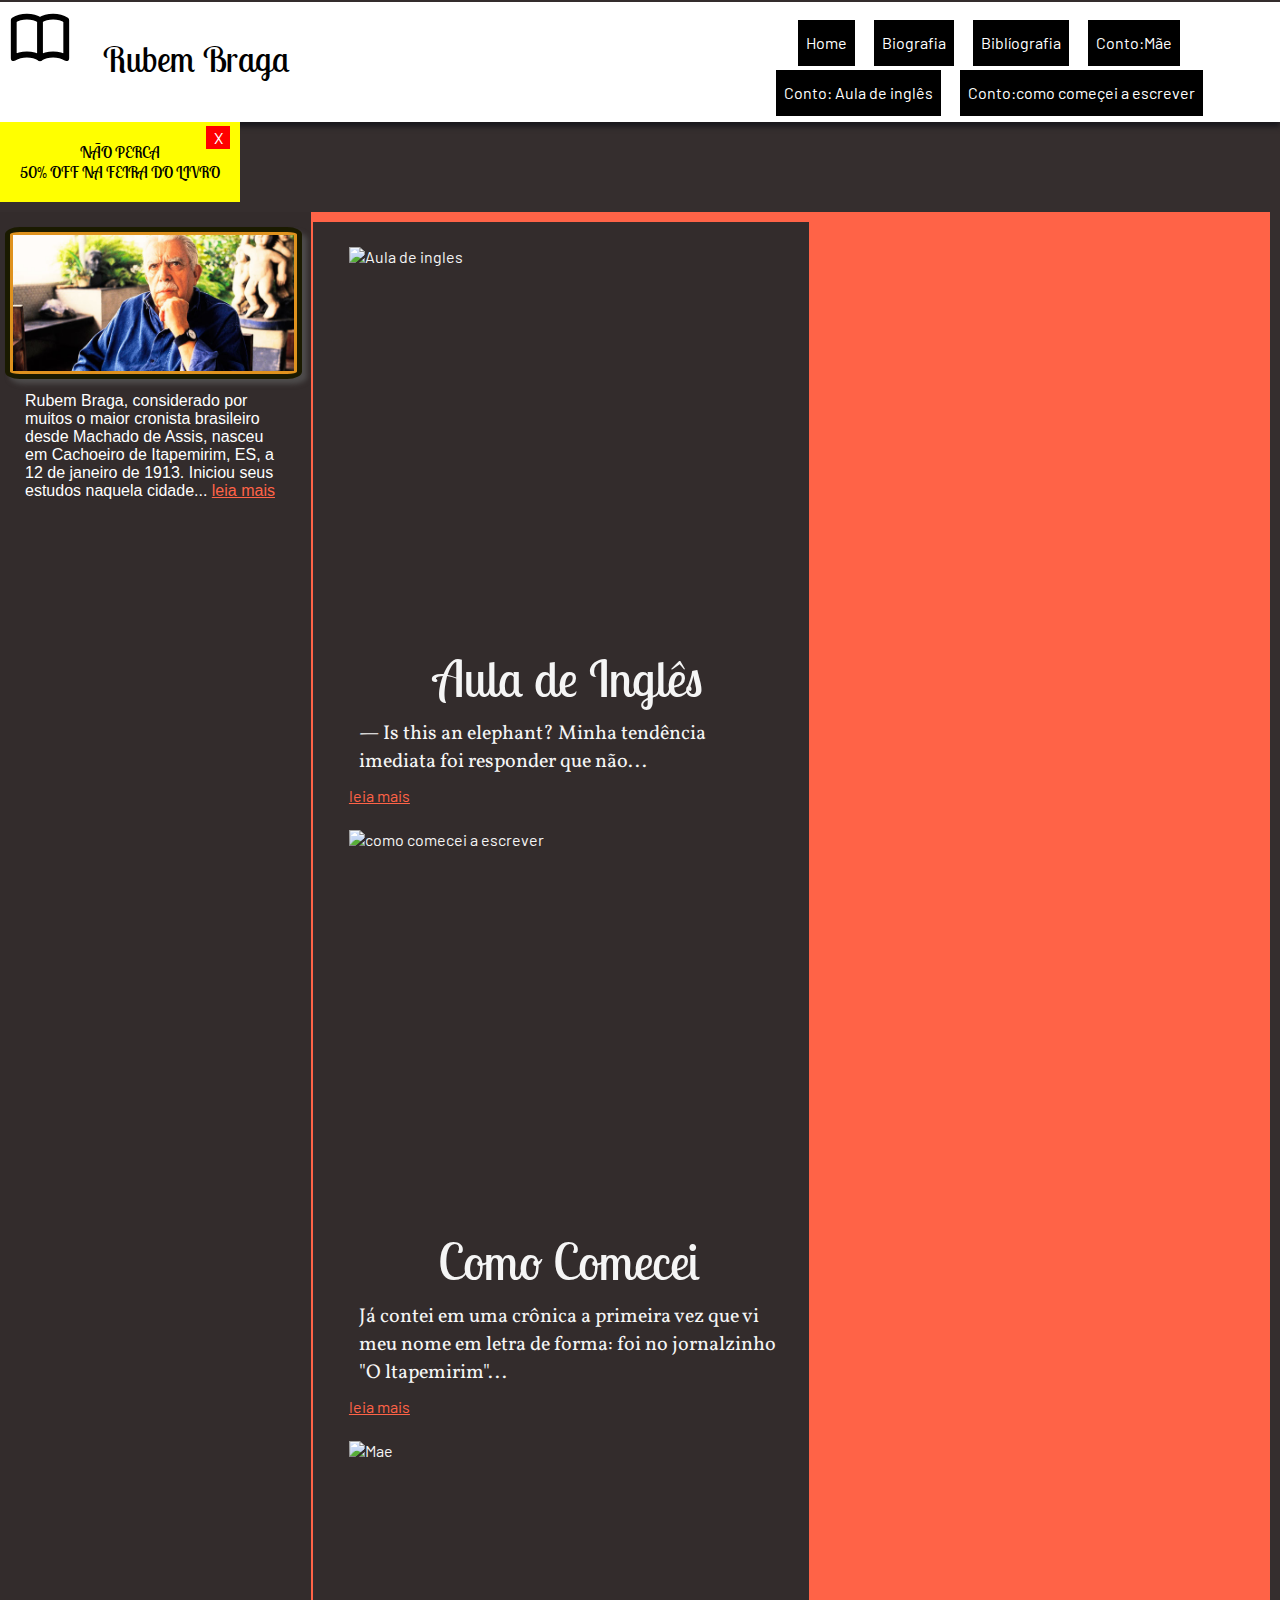
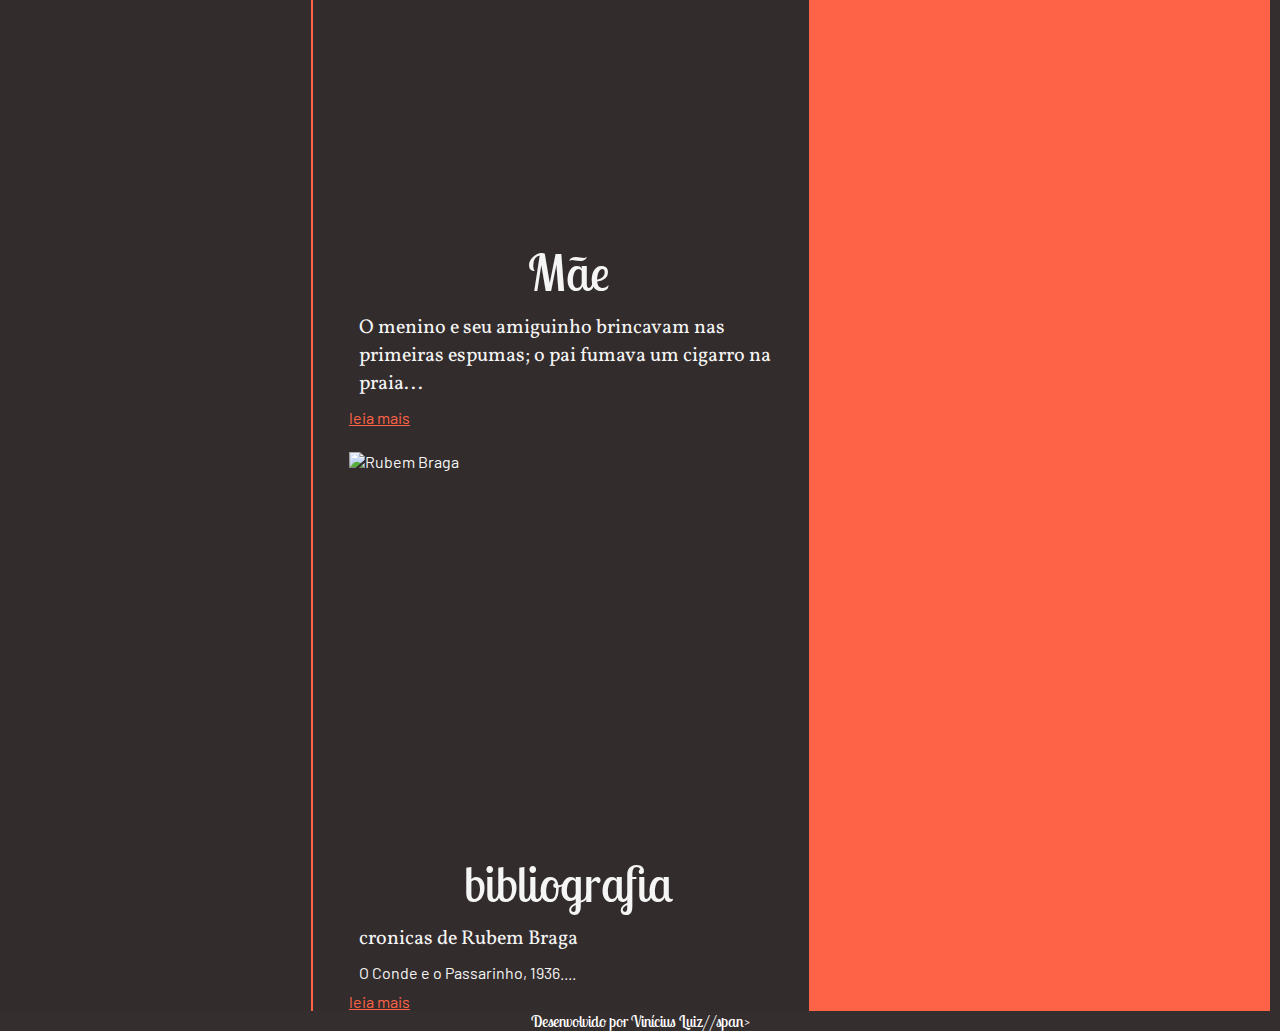
==== commit 1b7922a2: "release-final" ====
--- a/index.html
+++ b/index.html
@@ -17,7 +17,7 @@
 
 </head>
 
-<body>
+<body> 
 
 
     <header>
@@ -41,16 +41,15 @@
 
             </ul>
         </nav>
-
-        <nav id="navPhone" class="menu-phone">
+        <nav id="navPhone" class="menu-phone" >
             <div id="btFecharMenu" class="fechar">X</div>
-            <ul>
+            <ul> 
                 <li><a href="index.html">Home</a></li>
                 <li><a href="biografia.html">Biografia</a></li>
                 <li><a href="bibliografia.html">Biblíografia</a></li>
                 <li><a href="conto-mae.html">Conto:Mãe</a></li>
                 <li><a href="conto-aula-de-ingles.html">Conto: Aula de inglês</a></li>
-                <li><a href="conto-como-comecei-a-escrever.html">Conto:como começei a escrever</a></li>
+                <li><a href="conto-como-comecei-a-escrever.html">Conto:como começei</a></li>
 
             </ul>
         </nav>
@@ -89,6 +88,7 @@
 
         <section class="conteudo-home">
             <div class="box">
+                <div id="color"></div>
                 <figure><img src="imagens/Aula-de-ingles.jpg" alt="Aula de ingles"></figure>
                 <h2>Aula de Inglês</h2>
                 <p>— Is this an elephant?
@@ -98,24 +98,23 @@
             <div class="box">
                 <figure><img id="como-comecei" src="imagens/como-comecei-a-escrever.jpg" alt="como comecei a escrever">
                 </figure>
-                <h2>Como Comecei a Escrever</h2>
+                <h2>Como Comecei</h2>
                 <p>Já contei em uma crônica a primeira vez que vi meu nome em letra de forma: foi no jornalzinho "O
                     ltapemirim"...</p>
+                    <a href="conto-como-comecei-a-escrever.html">leia mais</a>
             </div>
             <div class="box">
                 <figure><img id="img-mae" src="imagens/mae.jpg" alt="Mae"></figure>
                 <h2>Mãe</h2>
                 <p>O menino e seu amiguinho brincavam nas primeiras espumas; o pai fumava um cigarro na praia...</p>
+                <a href="conto-mae.html">leia mais</a>
             </div>
             <div class="box">
                 <figure><img src="imagens/rubem-braga.jpg" alt="Rubem Braga"></figure>
                 <h2>bibliografia</h2>
                 <p>cronicas de Rubem Braga</p>
-                <ul>O Conde e o Passarinho, 1936</ul>
-                <ul>Com a FEB na Itália, 1945</ul>
-                <ul>Um Pode Milho, 1948</ul>
-                <ul>O Homem Rouco, 1949</ul>
-                <ul>50 Crônicas Escolhidas, 1951</ul>
+                <ul>O Conde e o Passarinho, 1936....</ul>
+                <a href="bibliografia.html">leia mais</a>
 
 
 
@@ -123,8 +122,9 @@
 
 
             <section>
-    </main <footer>
-    <h2>&copy; <span id="data">Desenvolvido por Vinícius Luiz &copy</span> </h2>
+    </main 
+    <footer> 
+    <h6>Desenvolvido por Vinícius Luiz/<span id="data">/span></div>
     </footer>
 
 
--- a/css/style.css
+++ b/css/style.css
@@ -120,6 +120,10 @@
 h2{
     text-align: center;
 }
+h6{
+    text-align: center;
+    color: white;
+}
 
 header {
 
@@ -128,8 +132,9 @@
     justify-content: space-between;
     padding: 0 0 px 0;
     box-shadow: rgb(26, 24, 29) 0 5px 5px;
-    background-color: rgb(233, 233, 233);
+    background-color: rgb(255, 255, 255);
     z-index:1000;
+    color: rgb(0, 0, 0);
     
 }
 
@@ -160,15 +165,15 @@
 
 nav ul li a {
     text-decoration: none;
-    background-color: #000;
-    color: #fff;
+    background-color: rgb(0, 0, 0);
+    color: rgb(255, 255, 255);
     /* text-indent: 40px; */
     line-height: 30px;
 }
 
 nav ul li a:hover {
-    background-color: rgb(255, 255, 255);
-    color: rgb(0, 0, 0);
+    background-color: tomato;
+    color: black;
 }
 main{
     display:flex;
@@ -200,6 +205,7 @@
 main section {
     margin-top: 10px;
     background-color: black;
+    margin-right: 10px;
 
 }
 main section p{
@@ -244,22 +250,28 @@
     color: tomato;
 }
 
+
+
 a:hover {
-    color: white;
+    color: rgb(0, 0, 0);
     background-color: rgb(98, 0, 255);
     text-decoration: nome;}
-
+   
 
 .conteudo, .conteudo-home{
     width:85%;
-    padding: 1px;
-    background-color:rgb(216, 201, 201) ;  
+    padding-top: 10px;
+    padding-left: 2px;
+    padding-right: 2px;
+    background-color:tomato;
+    color: rgb(0, 0, 0);
 }
 .conteudo-home{
     display: flex;
     flex-wrap: wrap;
     justify-content: space-between;
 }
+
 
 /* .conteudo-home{
     display: flex;
@@ -339,6 +351,9 @@
 
 }
 
+#data{
+    color: white;
+}
 
 #header-rubem{
     margin-left: 103px;
@@ -365,7 +380,27 @@
         width: 100%;
         flex-direction: column-reverse;
         justify-content: left;
-    }
+        
+    }
+    header {
+
+        box-shadow: rgb(26, 24, 29) 0 5px 5px;
+        background-color: rgb(236, 236, 236);
+        color: rgb(0, 0, 0);
+        
+    }
+    nav ul li a {
+        text-decoration: none;
+        background-color: tomato;
+        color: rgb(0, 0, 0);
+        /* text-indent: 40px; */
+        line-height: 30px;
+    }
+    nav{
+        background-color: aqua;
+    }
+    nav ul {background-color: black;}
+
     
     main section{
         margin-left:20px;
@@ -384,13 +419,13 @@
         width:90%;
         padding-top: 3px;
         background-color: tomato;
+        color: black;
 
     }
         nav{
             display: none;
     }
-    
-    
+
     .menu-hamburguer{
         width:50px;
         cursor:pointer;
@@ -408,6 +443,7 @@
 	.menu-phone ul{
 		padding: 0;
 		list-style: none;
+
         
 	}
 	.menu-phone ul li, .menu-phone ul li a{
@@ -416,7 +452,7 @@
 		margin: 0;
 		padding: 0;
 		text-align: left;
-		margin-bottom: 2px;
+
 		text-indent: 10px;
         z-index:1000;
 	}
